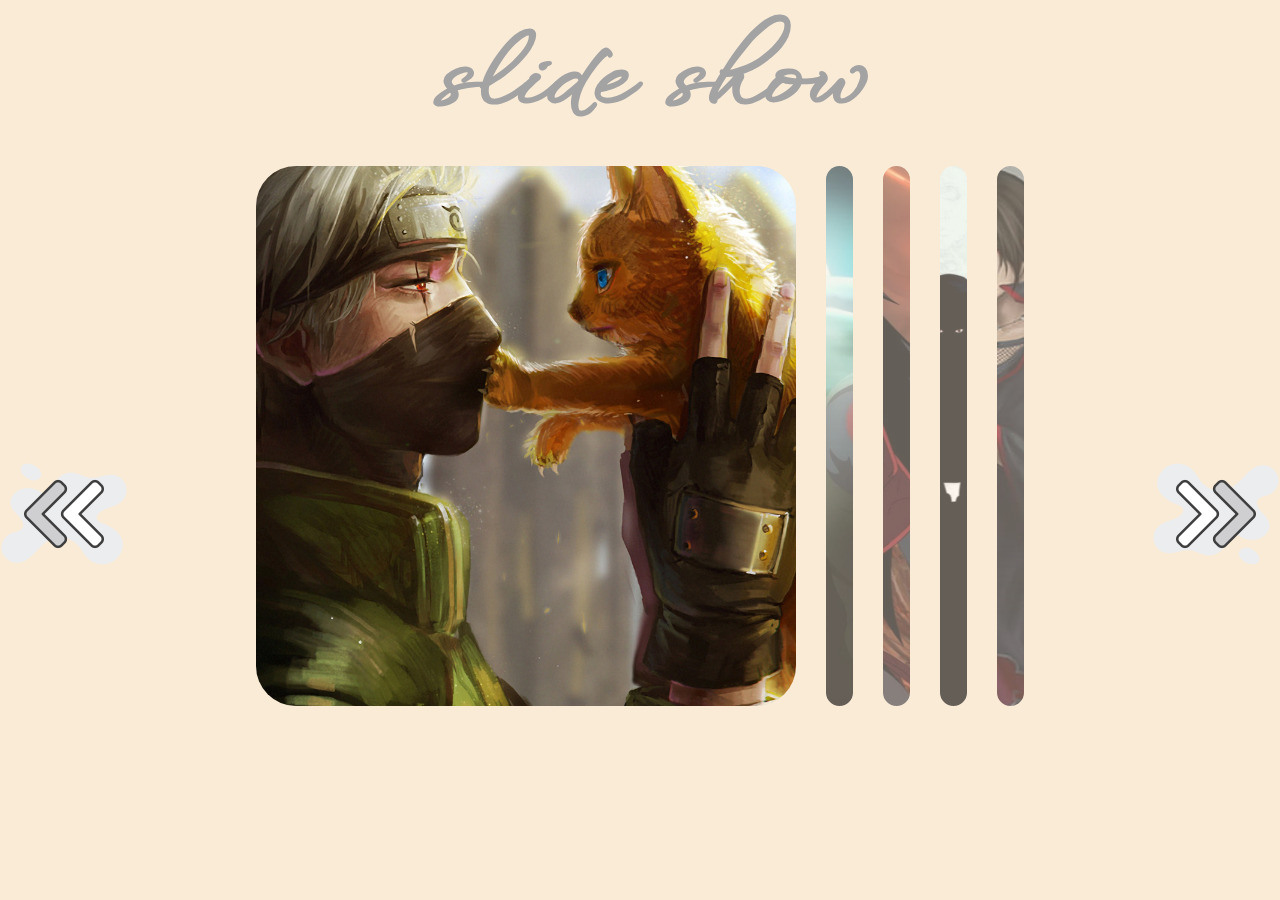
==== Modern_Slide_show/index.html @ a0420124 "slide show" ====
<!DOCTYPE html>
<html lang="en">
    <head>
        <meta charset="UTF-8">
        <meta name="viewport" content="width=device-width, initial-scale=1.0">
        <title>Slide show</title>
        <link rel="stylesheet" href="style.css">
    </head>
    <body>

        <div class="title">
            slide show
        </div>
        <div class="btn_left"> <img class="swipe_img"
                src="Assets/left-arrow.png" alt></div>

        <div class="hero_sec">

            <div style="background-image: url(Assets/kakashi.jpg);"
                class="img_1  img_sec">
                <div class="content">
                    Kakashi Hatake (はたけカカシ, Hatake Kakashi) is a shinobi of
                    Konohagakure's Hatake clan. Famed as Kakashi of the
                    Sharingan
                    (写輪眼のカカシ, Sharingan no Kakashi), copy cat ninja. he is one
                    of Konoha's most
                    talented ninja, regularly looked to for advice and
                    leadership
                    despite his personal dislike of responsibility. To his
                    students
                    on Team 7, Kakashi emphasises the importance of teamwork; he
                    himself received this lesson, along with the Sharingan, from
                    his
                    childhood friend, Obito Uchiha. After the Fourth Shinobi
                    World
                    War, Kakashi becomes Konoha's Sixth Hokage (六代目火影, Rokudaime
                    Hokage, literally meaning: Sixth Fire Shadow).</div>

            </div>

            <div style="background-image: url(Assets/_2.webp);"
                class="img_2  img_sec">
                <div class="content">
                    Naruto Uzumaki (うずまきナルト, Uzumaki Naruto) is a shinobi of
                    Konohagakure's Uzumaki clan. He became the jinchūriki of the
                    Nine-Tails on the day of his birth — a fate that caused him
                    to be shunned by most of Konoha throughout his childhood.
                    After joining Team Kakashi, Naruto worked hard to gain the
                    village's acknowledgement all the while chasing his dream to
                    become Hokage. In the following years, through many
                    hardships and ordeals, he became a capable ninja, regarded
                    as a hero both by the villagers, and soon after, the rest of
                    the world, becoming known as the Hero of the Hidden Leaf
                    (木ノ葉隠れの英雄, Konohagakure no Eiyū, literally meaning: Hero of
                    the Hidden Tree Leaves). He soon proved to be one of the
                    main factors in winning the Fourth Shinobi World War,
                    leading him to achieve his dream and become the village's
                    Seventh Hokage (七代目火影, Nanadaime Hokage, literally meaning:
                    Seventh Fire Shadow).</div>

            </div>

            <div style="background-image: url(Assets/3.jpg);"
                class="img_3  img_sec">
                <div class="content">
                    Madara Uchiha (うちはマダラ, Uchiha Madara) was the legendary
                    leader of the Uchiha Clan. He founded Konohagakure alongside
                    his childhood friend and rival, Hashirama Senju, with the
                    intention of bringing about an era of peace. When the two
                    couldn't agree on how to achieve that peace, they fought for
                    control of the village, a conflict which ended in Madara's
                    death. Madara, however, rewrote his death and went into
                    hiding to work on his own plans. Unable to complete it in
                    his natural life, he entrusted his knowledge and plans to
                    Obito shortly before his actual death. Years later, Madara
                    would be revived, only to see his plans foiled and
                    ultimately, and finally, realising the error of his ways and
                    making amends with Hashirama before his final death.
                </div>

            </div>

            <div style="background-image: url(Assets/4.jpg);"
                class="img_4  img_sec">
                <div class="content">
                    Itachi Uchiha (うちはイタチ, Uchiha Itachi) was a shinobi of
                    Konohagakure's Uchiha clan who served as an Anbu Captain. He
                    later became an international criminal after murdering his
                    entire clan, sparing only his younger brother, Sasuke. He
                    afterwards joined the international criminal organisation
                    known as Akatsuki, whose activity brought him into frequent
                    conflict with Konoha and its ninja — including Sasuke who
                    sought to avenge their clan by killing Itachi. Following his
                    death, Itachi's motives were revealed to be more complicated
                    than they seemed and that his actions were only ever in the
                    interest of his brother and village, making him remain a
                    loyal shinobi of Konohagakure to the very end.</div>

            </div>

            <div style="background-image: url(Assets/_5.png);"
                class="img_5  img_sec">
                <div class="content">
                    Sasuke Uchiha (うちはサスケ, Uchiha Sasuke) is one of the last
                    surviving members of Konohagakure's Uchiha clan. After his
                    older brother, Itachi, slaughtered their clan, Sasuke made
                    it his mission in life to avenge them by killing Itachi. He
                    is added to Team 7 upon becoming a ninja and, through
                    competition with his rival and best friend, Naruto Uzumaki,
                    Sasuke starts developing his skills, but eventually grows
                    dissatisfied with his progress. He defects from Konoha so
                    that he can acquire the strength needed to exact his revenge
                    and master the Cursed Seal of Heaven. His years of seeking
                    vengeance and his actions that followed become increasingly
                    demanding, irrational and isolates him from others, leading
                    him to be branded as an international criminal. After
                    learning the truth of his brother's sacrifice,
                </div>

            </div>

        </div>
        <div class="btn_right"> <img class="swipe_img right_swipe"
                src="Assets/left-arrow.png" alt></div>

    </body>
    <script src="script.js"></script>
</html>
---- Modern_Slide_show/style.css ----
@import url('https://fonts.googleapis.com/css2?family=WindSong:wght@500&display=swap');
  @import url('https://fonts.googleapis.com/css2?family=Kalam:wght@300&display=swap');

*{
    padding: 0;
    margin: 0;
    box-sizing: border-box;
}
body{
    background-color: antiquewhite;
    display: flex;
    align-items: center;
    justify-content: center;
    flex-direction: column;
    font-family: 'WindSong', cursive;
}
.title{
    font-size: 6rem;
    padding-block: 1rem;
    color:rgb(163, 163, 163);
    font-weight: 900;
}
.hero_sec{
    position: relative;
    width: 60vw;
    height:60vh;
    display: flex;
    align-items: center;
    justify-content: center;
    gap: 30px;

}
.img_sec{
    position: relative;
    background-repeat: no-repeat;
    background-size: auto 100%;
    background-position: center;
    height: 60vh;
    width: 80px;
    border-radius: 40px;
    opacity: 0.6;
    transition:width 0.4s ease-in;
    overflow:scroll;
     -ms-overflow-style: none; 
}
.content{
    position: relative;
    opacity: 0;
    height: 100%;
    padding: 1rem;
    font-family: 'Kalam', cursive;
    color: white;
     background-color: rgba(128, 128, 128, 0.507);
     transition: opacity 0.4s ease-in;
     
}
.content:hover{
    opacity: 1;
}
.img_sec::-webkit-scrollbar {
    display: none;
}

.active{
    width:100rem;
    opacity: 1;
}
.swipe_img{
    width: 8rem;
}
.btn_left{
    position: absolute;
    top: 50%;
    right: 90%;
}
.btn_right{
    position: absolute;
    top: 50%;
    left: 90%;

}
.right_swipe{
    
    transform: rotate(180deg);
}
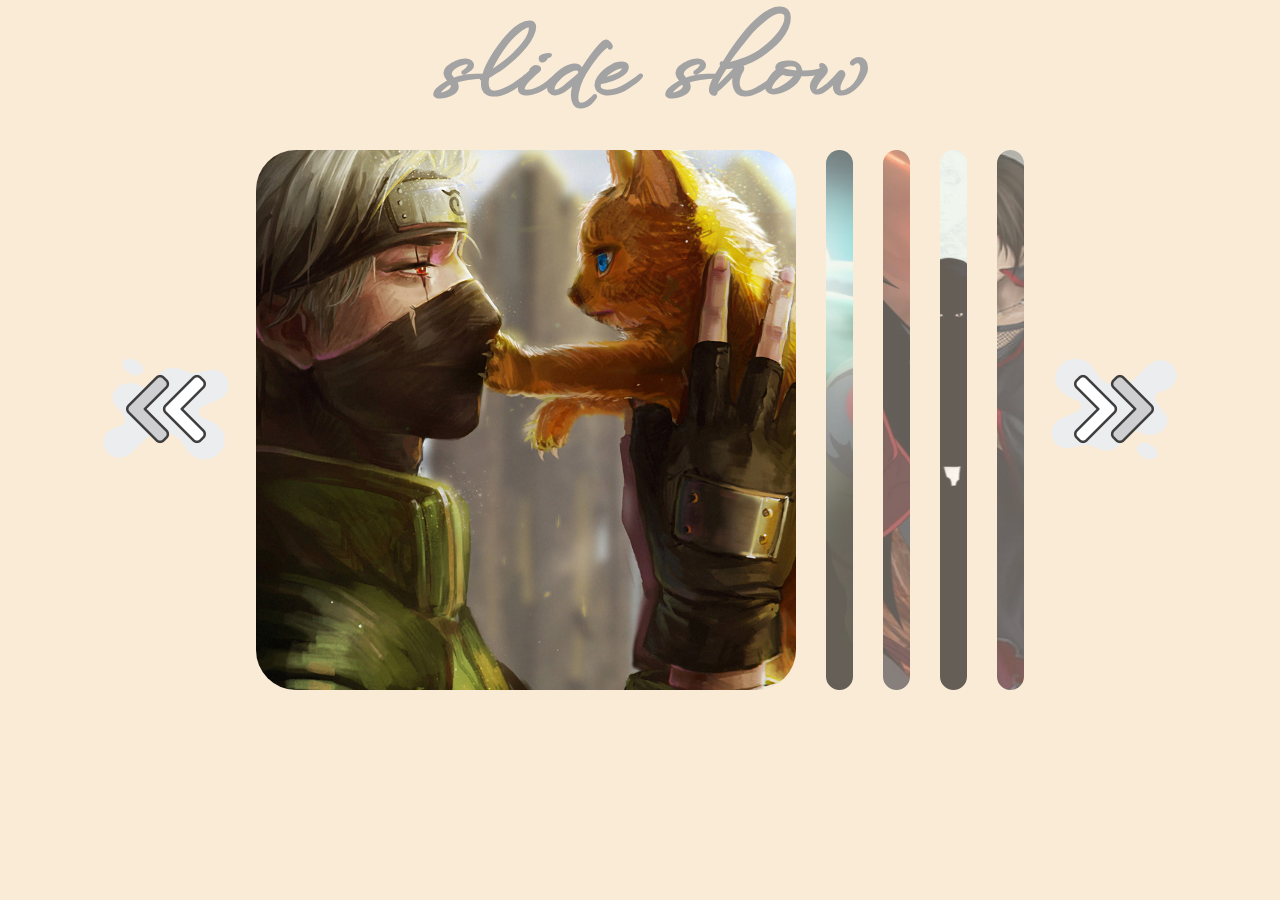
==== commit a6dac290: "Added responsive" ====
--- a/Modern_Slide_show/index.html
+++ b/Modern_Slide_show/index.html
@@ -7,122 +7,164 @@
         <link rel="stylesheet" href="style.css">
     </head>
     <body>
+        <div class="divcenter">
 
-        <div class="title">
-            slide show
-        </div>
-        <div class="btn_left"> <img class="swipe_img"
-                src="Assets/left-arrow.png" alt></div>
+            <div class="title">
+                slide show
+            </div>
+            <div class="btn_left"> <img class="swipe_img"
+                    src="Assets/left-arrow.png" alt></div>
 
-        <div class="hero_sec">
+            <div class="hero_sec">
 
-            <div style="background-image: url(Assets/kakashi.jpg);"
-                class="img_1  img_sec">
-                <div class="content">
-                    Kakashi Hatake (はたけカカシ, Hatake Kakashi) is a shinobi of
-                    Konohagakure's Hatake clan. Famed as Kakashi of the
-                    Sharingan
-                    (写輪眼のカカシ, Sharingan no Kakashi), copy cat ninja. he is one
-                    of Konoha's most
-                    talented ninja, regularly looked to for advice and
-                    leadership
-                    despite his personal dislike of responsibility. To his
-                    students
-                    on Team 7, Kakashi emphasises the importance of teamwork; he
-                    himself received this lesson, along with the Sharingan, from
-                    his
-                    childhood friend, Obito Uchiha. After the Fourth Shinobi
-                    World
-                    War, Kakashi becomes Konoha's Sixth Hokage (六代目火影, Rokudaime
-                    Hokage, literally meaning: Sixth Fire Shadow).</div>
+                <div style="background-image: url(Assets/kakashi.jpg);"
+                    class="img_1  img_sec">
+                    <div class="content">
+                        Kakashi Hatake (はたけカカシ, Hatake Kakashi) is a shinobi of
+                        Konohagakure's Hatake clan. Famed as Kakashi of the
+                        Sharingan
+                        (写輪眼のカカシ, Sharingan no Kakashi), copy cat ninja. he is
+                        one
+                        of Konoha's most
+                        talented ninja, regularly looked to for advice and
+                        leadership
+                        despite his personal dislike of responsibility. To his
+                        students
+                        on Team 7, Kakashi emphasises the importance of
+                        teamwork; he
+                        himself received this lesson, along with the Sharingan,
+                        from
+                        his
+                        childhood friend, Obito Uchiha. After the Fourth Shinobi
+                        World
+                        War, Kakashi becomes Konoha's Sixth Hokage (六代目火影,
+                        Rokudaime
+                        Hokage, literally meaning: Sixth Fire Shadow).</div>
 
-            </div>
+                </div>
 
-            <div style="background-image: url(Assets/_2.webp);"
-                class="img_2  img_sec">
-                <div class="content">
-                    Naruto Uzumaki (うずまきナルト, Uzumaki Naruto) is a shinobi of
-                    Konohagakure's Uzumaki clan. He became the jinchūriki of the
-                    Nine-Tails on the day of his birth — a fate that caused him
-                    to be shunned by most of Konoha throughout his childhood.
-                    After joining Team Kakashi, Naruto worked hard to gain the
-                    village's acknowledgement all the while chasing his dream to
-                    become Hokage. In the following years, through many
-                    hardships and ordeals, he became a capable ninja, regarded
-                    as a hero both by the villagers, and soon after, the rest of
-                    the world, becoming known as the Hero of the Hidden Leaf
-                    (木ノ葉隠れの英雄, Konohagakure no Eiyū, literally meaning: Hero of
-                    the Hidden Tree Leaves). He soon proved to be one of the
-                    main factors in winning the Fourth Shinobi World War,
-                    leading him to achieve his dream and become the village's
-                    Seventh Hokage (七代目火影, Nanadaime Hokage, literally meaning:
-                    Seventh Fire Shadow).</div>
+                <div style="background-image: url(Assets/_2.webp);"
+                    class="img_2  img_sec">
+                    <div class="content">
+                        Naruto Uzumaki (うずまきナルト, Uzumaki Naruto) is a shinobi of
+                        Konohagakure's Uzumaki clan. He became the jinchūriki of
+                        the
+                        Nine-Tails on the day of his birth — a fate that caused
+                        him
+                        to be shunned by most of Konoha throughout his
+                        childhood.
+                        After joining Team Kakashi, Naruto worked hard to gain
+                        the
+                        village's acknowledgement all the while chasing his
+                        dream to
+                        become Hokage. In the following years, through many
+                        hardships and ordeals, he became a capable ninja,
+                        regarded
+                        as a hero both by the villagers, and soon after, the
+                        rest of
+                        the world, becoming known as the Hero of the Hidden Leaf
+                        (木ノ葉隠れの英雄, Konohagakure no Eiyū, literally meaning: Hero
+                        of
+                        the Hidden Tree Leaves). He soon proved to be one of the
+                        main factors in winning the Fourth Shinobi World War,
+                        leading him to achieve his dream and become the village's
+                        Seventh Hokage (七代目火影, Nanadaime Hokage, literally
+                        meaning:
+                        Seventh Fire Shadow).</div>
 
-            </div>
+                </div>
 
-            <div style="background-image: url(Assets/3.jpg);"
-                class="img_3  img_sec">
-                <div class="content">
-                    Madara Uchiha (うちはマダラ, Uchiha Madara) was the legendary
-                    leader of the Uchiha Clan. He founded Konohagakure alongside
-                    his childhood friend and rival, Hashirama Senju, with the
-                    intention of bringing about an era of peace. When the two
-                    couldn't agree on how to achieve that peace, they fought for
-                    control of the village, a conflict which ended in Madara's
-                    death. Madara, however, rewrote his death and went into
-                    hiding to work on his own plans. Unable to complete it in
-                    his natural life, he entrusted his knowledge and plans to
-                    Obito shortly before his actual death. Years later, Madara
-                    would be revived, only to see his plans foiled and
-                    ultimately, and finally, realising the error of his ways and
-                    making amends with Hashirama before his final death.
+                <div style="background-image: url(Assets/3.jpg);"
+                    class="img_3  img_sec">
+                    <div class="content">
+                        Madara Uchiha (うちはマダラ, Uchiha Madara) was the legendary
+                        leader of the Uchiha Clan. He founded Konohagakure
+                        alongside
+                        his childhood friend and rival, Hashirama Senju, with
+                        the
+                        intention of bringing about an era of peace. When the
+                        two
+                        couldn't agree on how to achieve that peace, they fought
+                        for
+                        control of the village, a conflict which ended in Madara's
+                        death. Madara, however, rewrote his death and went into
+                        hiding to work on his own plans. Unable to complete it
+                        in
+                        his natural life, he entrusted his knowledge and plans
+                        to
+                        Obito shortly before his actual death. Years later,
+                        Madara
+                        would be revived, only to see his plans foiled and
+                        ultimately, and finally, realising the error of his ways
+                        and
+                        making amends with Hashirama before his final death.
+                    </div>
+
+                </div>
+
+                <div style="background-image: url(Assets/4.jpg);"
+                    class="img_4  img_sec">
+                    <div class="content">
+                        Itachi Uchiha (うちはイタチ, Uchiha Itachi) was a shinobi of
+                        Konohagakure's Uchiha clan who served as an Anbu
+                        Captain. He
+                        later became an international criminal after murdering
+                        his
+                        entire clan, sparing only his younger brother, Sasuke.
+                        He
+                        afterwards joined the international criminal
+                        organisation
+                        known as Akatsuki, whose activity brought him into
+                        frequent
+                        conflict with Konoha and its ninja — including Sasuke
+                        who
+                        sought to avenge their clan by killing Itachi. Following
+                        his
+                        death, Itachi's motives were revealed to be more
+                        complicated
+                        than they seemed and that his actions were only ever in
+                        the
+                        interest of his brother and village, making him remain a
+                        loyal shinobi of Konohagakure to the very end.</div>
+
+                </div>
+
+                <div style="background-image: url(Assets/_5.png);"
+                    class="img_5  img_sec">
+                    <div class="content">
+                        Sasuke Uchiha (うちはサスケ, Uchiha Sasuke) is one of the last
+                        surviving members of Konohagakure's Uchiha clan. After
+                        his
+                        older brother, Itachi, slaughtered their clan, Sasuke
+                        made
+                        it his mission in life to avenge them by killing Itachi.
+                        He
+                        is added to Team 7 upon becoming a ninja and, through
+                        competition with his rival and best friend, Naruto
+                        Uzumaki,
+                        Sasuke starts developing his skills, but eventually
+                        grows
+                        dissatisfied with his progress. He defects from Konoha
+                        so
+                        that he can acquire the strength needed to exact his
+                        revenge
+                        and master the Cursed Seal of Heaven. His years of
+                        seeking
+                        vengeance and his actions that followed become
+                        increasingly
+                        demanding, irrational and isolates him from others,
+                        leading
+                        him to be branded as an international criminal. After
+                        learning the truth of his brother's sacrifice,
+                    </div>
+
                 </div>
 
             </div>
-
-            <div style="background-image: url(Assets/4.jpg);"
-                class="img_4  img_sec">
-                <div class="content">
-                    Itachi Uchiha (うちはイタチ, Uchiha Itachi) was a shinobi of
-                    Konohagakure's Uchiha clan who served as an Anbu Captain. He
-                    later became an international criminal after murdering his
-                    entire clan, sparing only his younger brother, Sasuke. He
-                    afterwards joined the international criminal organisation
-                    known as Akatsuki, whose activity brought him into frequent
-                    conflict with Konoha and its ninja — including Sasuke who
-                    sought to avenge their clan by killing Itachi. Following his
-                    death, Itachi's motives were revealed to be more complicated
-                    than they seemed and that his actions were only ever in the
-                    interest of his brother and village, making him remain a
-                    loyal shinobi of Konohagakure to the very end.</div>
-
-            </div>
-
-            <div style="background-image: url(Assets/_5.png);"
-                class="img_5  img_sec">
-                <div class="content">
-                    Sasuke Uchiha (うちはサスケ, Uchiha Sasuke) is one of the last
-                    surviving members of Konohagakure's Uchiha clan. After his
-                    older brother, Itachi, slaughtered their clan, Sasuke made
-                    it his mission in life to avenge them by killing Itachi. He
-                    is added to Team 7 upon becoming a ninja and, through
-                    competition with his rival and best friend, Naruto Uzumaki,
-                    Sasuke starts developing his skills, but eventually grows
-                    dissatisfied with his progress. He defects from Konoha so
-                    that he can acquire the strength needed to exact his revenge
-                    and master the Cursed Seal of Heaven. His years of seeking
-                    vengeance and his actions that followed become increasingly
-                    demanding, irrational and isolates him from others, leading
-                    him to be branded as an international criminal. After
-                    learning the truth of his brother's sacrifice,
-                </div>
-
-            </div>
+            <div class="btn_right"> <img class="swipe_img right_swipe"
+                    src="Assets/left-arrow.png" alt></div>
 
         </div>
-        <div class="btn_right"> <img class="swipe_img right_swipe"
-                src="Assets/left-arrow.png" alt></div>
-
     </body>
     <script src="script.js"></script>
 </html>--- a/Modern_Slide_show/style.css
+++ b/Modern_Slide_show/style.css
@@ -9,17 +9,28 @@
 }
 body{
     background-color: antiquewhite;
+    font-family: 'WindSong', cursive;
+    position: relative;
+    display: flex;
+    align-items: center;
+    justify-content: center;
+}
+.divcenter{
+    position: relative;
     display: flex;
     align-items: center;
     justify-content: center;
     flex-direction: column;
-    font-family: 'WindSong', cursive;
+    width: 80vw;
 }
 .title{
     font-size: 6rem;
     padding-block: 1rem;
     color:rgb(163, 163, 163);
     font-weight: 900;
+    width: 100%;
+    text-align: center;
+    padding: 0.5rem;
 }
 .hero_sec{
     position: relative;
@@ -83,4 +94,31 @@
 .right_swipe{
     
     transform: rotate(180deg);
-}+}
+@media only screen and (max-width: 1200px) {
+    
+    .content{
+        height: auto;
+    }
+    
+}
+
+@media only screen and (min-width: 1800px) {
+    .content{
+        height: 100%;
+    }
+    
+}
+@media only screen and (max-width: 550px) {
+    .hero_sec{
+        gap: 10px;
+    }
+    .swipe_img{
+        width: 4rem;
+    }
+    .content{
+        font-size: 1rem;
+    }
+    
+}
+
